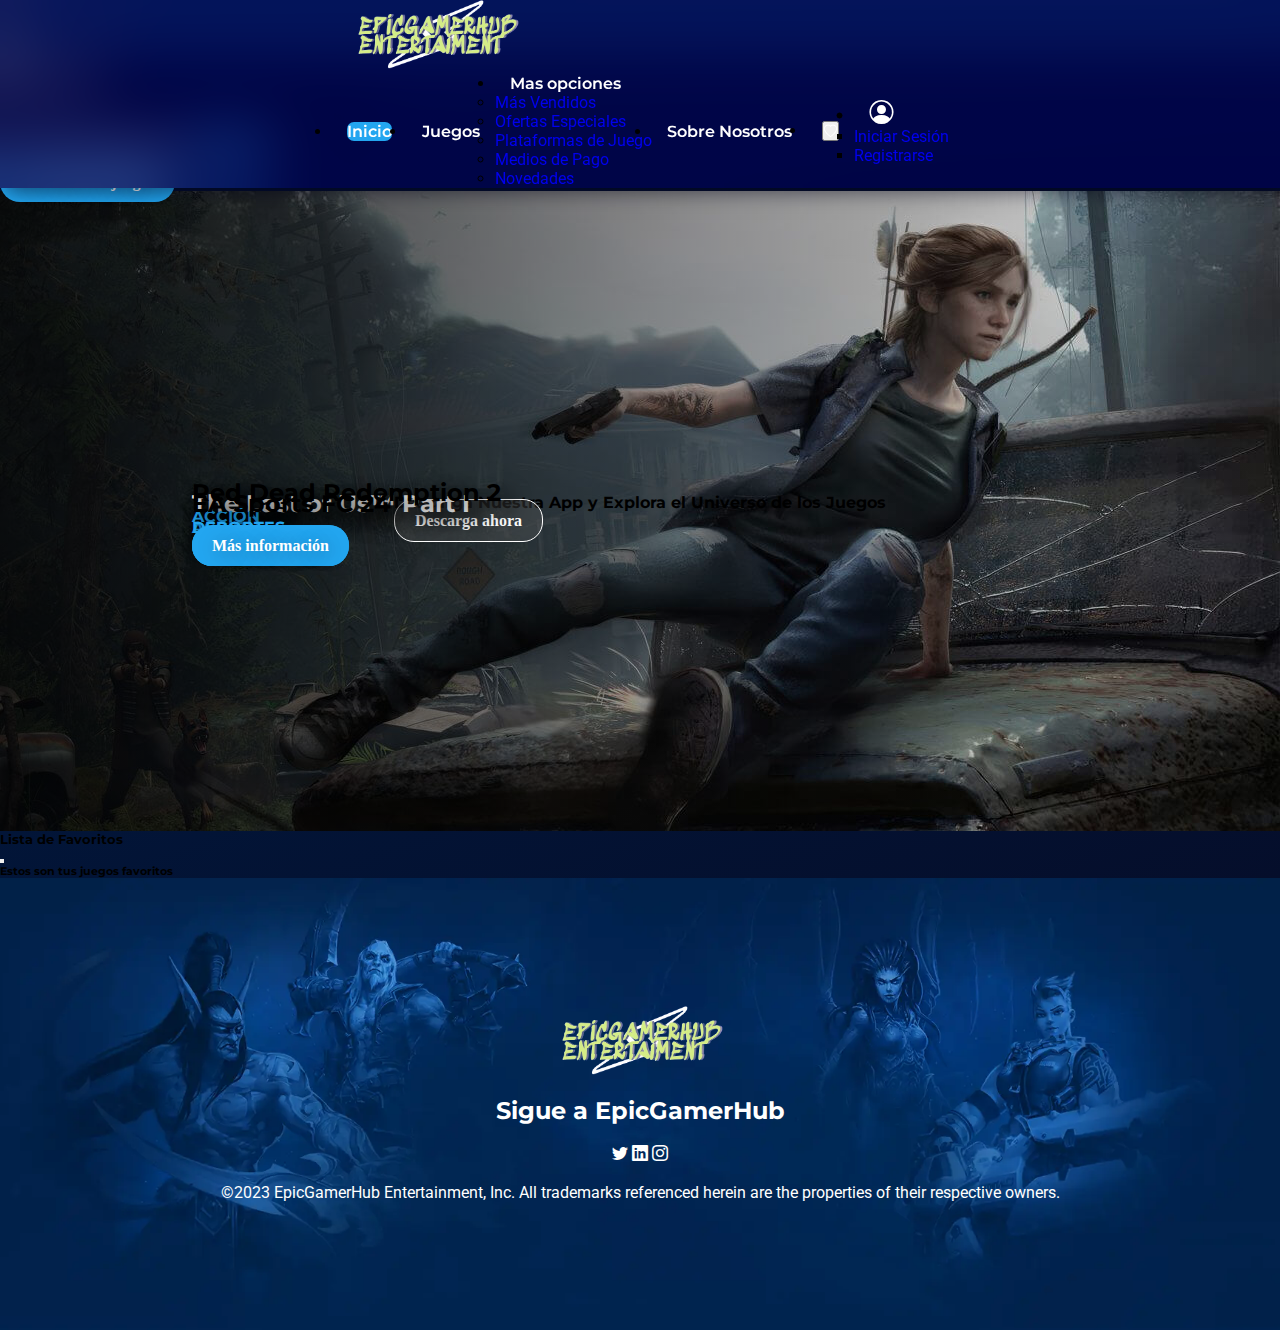
==== index.html @ aa376a95 "Merge pull request #20 from Agustin030s/listaFavoritos" ====
<!DOCTYPE html>
<html lang="es">
  <head>
    <meta charset="UTF-8" />
    <meta name="viewport" content="width=device-width, initial-scale=1.0" />
    <meta
      name="description"
      content="En nuestra web vas a encontrar los videos juegos más populares y a un precio totalmente accesible, te lo pensas perder!"
    />
    <meta
      name="keywords"
      content="Juegos, Ecommerce, Venta, Gaming, Gamers, HTML, CSS, Bootstrap, responsive, javascript, objetos"
    />
    <meta
      name="author"
      content="Cornejo Martin, Gonzales Enzo, Maza Sebastian, Mercado Juan"
    />
    <link
      rel="stylesheet"
      href="https://cdn.jsdelivr.net/npm/bootstrap-icons@1.11.2/font/bootstrap-icons.min.css"
    />
    <link
      href="https://cdn.jsdelivr.net/npm/bootstrap@5.3.2/dist/css/bootstrap.min.css"
      rel="stylesheet"
      integrity="sha384-T3c6CoIi6uLrA9TneNEoa7RxnatzjcDSCmG1MXxSR1GAsXEV/Dwwykc2MPK8M2HN"
      crossorigin="anonymous"
    />
    <link rel="stylesheet" href="./css/NavFooter.css">
    <link rel="stylesheet" href="./css/style.css" />
    <title>Pagina Principal</title>
  </head>
  <body>
    <header>
      <nav class="navbar navbar-expand-lg">
        <div class="container">
            <button class="navbar-toggler" type="button" data-bs-toggle="collapse" data-bs-target="#navbarSupportedContent" aria-controls="navbarSupportedContent" aria-expanded="false" aria-label="Toggle navigation">
                <span class="navbar-toggler-icon"></span>
            </button>
            <a class="navbar-brand mx-auto" href="../index.html">
                <img src="./img/logo.png" alt="Logo" class="logo d-inline-block align-text-top">
            </a>
            <div class="collapse navbar-collapse " id="navbarSupportedContent">
                <ul class="navbar-nav ms-auto mb-2 mb-lg-0">
                  <li class="nav-item">
                    <a class="nav-link active" href="./index.html">Inicio</a>
                </li>   
                    <li class="nav-item">
                        <a class="nav-link" href="./pages/juegos.html">Juegos</a>
                    </li>                    
                    <li class="nav-item dropdown">
                        <a class="nav-link dropdown-toggle" href="#" role="button" data-bs-toggle="dropdown" aria-expanded="false">
                            Mas opciones
                        </a>
                        <ul class="dropdown-menu dropdown-menu-start">
                            <li><a class="dropdown-item" href="./error404.html">Más Vendidos</a></li>
                            <li><a class="dropdown-item" href="./error404.html">Ofertas Especiales</a></li>
                            <li><a class="dropdown-item" href="./error404.html">Plataformas de Juego</a></li>
                            <li><a class="dropdown-item" href="./error404.html">Medios de Pago</a></li>
                            <li><a class="dropdown-item" href="./error404.html">Novedades</a></li>
                        </ul>
                    </li>
                    <li class="nav-item">
                      <a class="nav-link" href="./pages/nosotros.html">Sobre Nosotros</a>
                    </li>
                    <li class="nav-item">
                      <button class="nav-link" id="btnFavoritos"><i class="bi bi-heart"></i></button>
                    </li>
                    <li class="nav-item">
                      <ul class="navbar-nav">
                        <li class="nav-item dropdown ml-auto"> 
                            <a class="nav-link dropdown-toggle" href="#" role="button" data-bs-toggle="dropdown" aria-expanded="false">
                                <i class="bi bi-person-circle"></i>
                            </a>
                            <ul class="dropdown-menu dropdown-menu-start">
                                <li><a class="dropdown-item" href="./pages/login.html">Iniciar Sesión</a></li>
                                <li><a class="dropdown-item" href="./pages/registro.html">Registrarse</a></li>
                            </ul>
                        </li>
                      </ul>
                    </li>
                </ul>
            </div>
        </div>
    </nav>
    </header>
    
    <main class="bg-main">
      <!-- SECCION BANNER  -->
      <section>
        <!-- Carousel de juegos  -->
        <div id="carouselJuegos" class="carousel slide">
          <div class="carousel-indicators">
            <button
              type="button"
              data-bs-target="#carouselJuegos"
              data-bs-slide-to="0"
              class="active"
              aria-current="true"
              aria-label="Slide 1"
            ></button>
            <button
              type="button"
              data-bs-target="#carouselJuegos"
              data-bs-slide-to="1"
              aria-label="Slide 2"
            ></button>
            <button
              type="button"
              data-bs-target="#carouselJuegos"
              data-bs-slide-to="2"
              aria-label="Slide 3"
            ></button>
          </div>
          <div class="carousel-inner">
            <div class="carousel-item active">
              <img
                src="https://cdn2.unrealengine.com/egs-thelastofuspartidigitaldeluxeedition-naughtydogllc-editions-g1a-09-1920x1080-be92e6aa7cd2.jpg"
                class="d-block w-100 img-carousel img-fluid"
                alt="Imagen de juego"
              />
              <div class="carousel-info text-center text-md-start">
                <h2 class="text-light display-4 fw-bold">The Last of Us™ Part I</h2>
                <h4 class="fs-5 genero mb-5">Acción</h4>
                <a href="./pages/detalleJuego.html" class="btn-customized">Más información</a>
              </div>
            </div>
            <div class="carousel-item">
              <img
                src="https://cdn2.unrealengine.com/Diesel%2Fproductv2%2Fheather%2Fhome%2FEGS_RockstarGames_RedDeadRedemption2_G1A_04-1920x1080-3e2c5e1e843eac593d1957ea22ef5f128c34b995.jpg?h=720&quality=medium&resize=1&w=1280"
                class="d-block w-100 img-carousel"
                alt="Imagen del juego"
              />
              <div class="carousel-info text-center text-md-start">
                <h2 class="text-light display-4 fw-bold">Red Dead Redemption 2</h2>
                <h4 class="fs-5 genero mb-5">Acción</h4>
                <button href="./pages/detalleJuego.html" class="btn-customized">Más información</a>
              </div>
            </div>
            <div class="carousel-item">
              <img
                src="https://cdn2.unrealengine.com/egs-easportsfc24standardedition-eacanada-g1a-04-1920x1080-888c9f17f2e1.jpg"
                class="d-block w-100 img-carousel"
                alt="Imagen del juego"
              />
              <div class="carousel-info text-center text-md-start">
                <h2 class="text-light display-4 fw-bold">EA Sports FC 24</h2>
                <h4 class="fs-5 genero mb-5">Deportes</h4>
                <a href="./pages/detalleJuego.html" class="btn-customized">Más información</a>
              </div>
            </div>
          </div>
          <button
            class="carousel-control-prev"
            type="button"
            data-bs-target="#carouselJuegos"
            data-bs-slide="prev"
          >
            <span class="carousel-control-prev-icon" aria-hidden="true"></span>
            <span class="visually-hidden">Previous</span>
          </button>
          <button
            class="carousel-control-next"
            type="button"
            data-bs-target="#carouselJuegos"
            data-bs-slide="next"
          >
            <span class="carousel-control-next-icon" aria-hidden="true"></span>
            <span class="visually-hidden">Next</span>
          </button>
        </div>
      </section>

      <!-- SECCION JUEGOS  -->
      <section class="container my-5">
        <div class="row justify-content-between align-items-center mb-5 gap-3">
          <div class="col-md-12 col-lg-6">
            <h1 class="text-light fs-2 fw-bold text-center text-lg-start">JUEGOS DESTACADOS</h1>
          </div>
          <form id="buscarJuego" class="col-md-10 m-sm-auto m-lg-0 col-lg-5 d-flex">
            <input
              type="text"
              class="form-control"
              id="inputJuego"
              placeholder="Escriba el nombre del juego"
            />
            <button type="submit" class="btn-customized ms-2">Buscar</button>
          </form>
        </div>
        <div id="contenedorJuegos" class="row my-4 justify-content-center px-1 px-sm-0">
        </div>
        <div class="text-center">
          <a href="./pages/juegos.html" class="btn-customized fs-4">Ver todos los juegos</a>
        </div>
      </section>

      <!-- Seccion promocion -->
      <section class="my-5 promocion">
        <div class="container row">
          <div class="col-lg-6 text-center text-md-start">
            <h4 class="fs-1 fw-bold mb-5 text-light">Descarga Nuestra App y Explora el Universo de los Juegos</h4>
            <a href="./pages/error404.html" class="btn-customized-2 fs-3">Descarga ahora</a>
          </div>
        </div>
      </section>
    </main>

    <div class="offcanvas offcanvas-end bg-main text-light" tabindex="-1" id="offcanvasFavoritos" aria-labelledby="offcanvasFavoritosLabel">
      <div class="offcanvas-header">
        <h5 class="offcanvas-title" id="offcanvasFavoritosLabel">Lista de Favoritos</h5>
        <button type="button" class="btn-close btn-close-white" data-bs-dismiss="offcanvas" aria-label="Close"></button>
      </div>
      <div class="offcanvas-body">
        <h6>Estos son tus juegos favoritos</h6>
        
      </div>
    </div>

    <footer>
        <img src="./img/logo.png" alt="Logo" class="logo d-inline-block align-text-center">
        <h6>Sigue a EpicGamerHub</h6>
        <a href="#" class="fs-2 iconRedes"><i class="bi bi-twitter"></i></a>
        <a href="#" class="fs-2 iconRedes mx-3"><i class="bi bi-linkedin"></i></a>
        <a href="#" class="fs-2 iconRedes"><i class="bi bi-instagram"></i></a>
        <p>©2023 EpicGamerHub Entertainment, Inc. All trademarks referenced herein are the properties of their respective owners.</p>
    </footer>

    <script
      src="https://cdn.jsdelivr.net/npm/bootstrap@5.3.2/dist/js/bootstrap.bundle.min.js"
      integrity="sha384-C6RzsynM9kWDrMNeT87bh95OGNyZPhcTNXj1NW7RuBCsyN/o0jlpcV8Qyq46cDfL"
      crossorigin="anonymous"
    ></script>
    <script src="https://cdn.jsdelivr.net/npm/uuid@latest/dist/umd/uuidv4.min.js"></script>
    <script src="https://cdnjs.cloudflare.com/ajax/libs/crypto-js/4.2.0/crypto-js.min.js"></script>
    <script type="module" src="./js/favourites.js"></script>
    <script src="./js/app.js" type="module"></script>
    <script src="./js/masInformacion.js" type="module"></script>
  </body>
</html>
---- css/NavFooter.css ----
.body-navFooter{
    background-color: #1c1e26;
    
}

.navbar{
    background: linear-gradient(0deg, rgba(0,0,80,0.7),rgba(0,0,80,0.7));
    position: fixed;
    width: 100%;
    z-index: 1000;
    backdrop-filter: blur(30px);
    box-shadow: 5px 5px 18px rgba(0,0,20,0.5);
    display: flex;
    justify-content: center;
    align-items: center;
}
.navbar-brand {
    margin-right: auto; 
}

.navbar-nav {
    display: flex;
    align-items: center;
}

.navbar-nav .nav-link {
    color: white !important; 
    margin: 0 15px;
    font-family: 'Montserrat', sans-serif;
    font-weight: 600;
}

.navbar-nav .nav-link:hover {
    color: #0d6efd !important; 
}
.navbar-nav .nav-item.dropdown:hover .dropdown-menu {
    background-color: rgba(255, 255, 255, 0.9); 
}

.navbar-nav .nav-item.dropdown:hover .dropdown-menu a {
    color: black !important; 
}
.navbar-toggler {
    background-color: rgba(70, 130, 180, 0.5) !important;
    border: none;
    order: -1;
  }
  .navbar-toggler-icon {
    background-image: url("data:image/svg+xml,%3Csvg xmlns='http://www.w3.org/2000/svg' viewBox='0 0 30 30'%3E%3Cpath stroke='rgba(255, 255, 255)' stroke-linecap='round' stroke-miterlimit='10' stroke-width='2' d='M4 7h22M4 15h22M4 23h22'/%3E%3C/svg%3E") !important;
}
.navbar-nav .bi-person-circle {
    font-size: 1.5rem;
}


@media (max-width: 991.98px) {
    .navbar-collapse {
        text-align: left; 
    }

    .navbar-nav {
        width: 100%; 
    }

    .navbar-nav .nav-item {
        width: 100%; 
        text-align: left; 
        margin: 10px 0; 
    }

    .navbar-nav .nav-item a {
        display: block;
    }

    .navbar-collapse form {
        width: 100%; 
        text-align: left; 
        margin: 10px 0; 
    }
}

footer {
    background-image:url('../img/fondofooter.webp'); 
    background-size: cover;
    background-position: center;
    text-align: center;
    padding: 8em;
    color: white;
}

footer img {
    display: block;
    margin: 0 auto; 
    margin-bottom: 20px;
    
}

footer h6 {
    font-size: 1.5em;;
    color: white;
    margin-bottom: 20px;
}

footer p {
    margin-top: 20px; 
}

.logo{
    width: 200px;
    height: 70px;
    object-fit: cover;
}

@media (max-width: 768px) {
    footer {
        padding: 80px 5px; 
        background-size: cover;
    }
}
---- css/style.css ----
@import url('https://fonts.googleapis.com/css2?family=Montserrat:ital,wght@0,200;0,300;0,400;0,500;0,600;0,700;0,800;0,900;1,200;1,300;1,400;1,500;1,600;1,700&family=Roboto:ital,wght@0,100;0,300;0,400;0,500;0,700;0,900;1,300;1,400;1,500;1,700&display=swap');

* {
    margin: 0;
    padding: 0;
    box-sizing: border-box;
}

body {
    display: flex;
    flex-direction: column;
    min-height: 100vh;
    overflow-x: hidden;
}

main {
    flex-grow: 1;
}

h1,
h2,
h3,
h4,
h5,
h6,
button {
    font-family: 'Montserrat', sans-serif;
}

p,
tr,
li {
    font-family: 'Roboto', sans-serif;
}

textarea {
    resize: none;
}
/*Estilos pagina registro */

.bg-register{
    background-image: linear-gradient(to right, #023683, #063297, #1c2553, #1c1c63, #644ae7);
    background-size: cover;
    height: 100vh;

    position: relative;
    z-index: 2;
}

.bg-register::after{
    content: "";
    background-image: url(../img/1366_2000.jpg);
    height: 100vh;
    width: 100%;

    position: absolute;
    opacity: .2;

    z-index: 1;
}

.btnRegistrar{
    background-color: #23A6F0;
    color: white;
    font-weight: bold;
}

form{
    z-index: 999;
}

index{
    z-index: 999;
}

a {
    text-decoration: none;
}

/* Pagina principal  */
.bg-main {
    background-color: #001f54;
    background-image: linear-gradient(160deg, #021538 0%, #050e2b 100%);
}

.img-carousel {
    height: 80vh;
    max-height: 50rem;
    object-fit: cover;
    object-position: top;
}

.carousel-info {
    position: absolute;
    top: 58%;
    left: 50%;
    transform: translate(-50%, -50%);
    width: 70%;
    text-shadow: 10px 10px 20px #000;
}

.btn-customized {
    background: #23A6F0;
    padding: 12px 20px;
    border-radius: 20px;
    color: #fff;
    border: none;
    font-weight: 700;
    text-shadow: 3px 3px 20px rgba(0, 0, 0, 0.4);
    transition: .3s;
}

.btn-customized:hover {
    filter: brightness(1.2);
}

#buscarJuego {
    height: 42px;
}

.card-customized {
    background: rgba(0, 0, 0, 0.3);
}

.genero {
    color: #23A6F0;
    font-weight: 700;
    text-transform: uppercase;
}

.price {
    font-weight: 700;
    color: #fff;
}

.img-card-container {
    height: 340px;
    overflow: hidden;
}

.img-card-container img {
    width: 100%;
    height: 100%;
    object-fit: cover;
    transition: .7s;
}

.img-card-container img:hover {
    transform: scale(1.2);
}

.promocion {
    background: linear-gradient(to right, rgba(0, 0, 0, 0.8), transparent), url("../img/img-promo.jpg") no-repeat;
    background-position: 70% 0%;
    background-size: cover;
    height: 75vh;
    max-height: 40rem;
    display: flex;
    justify-content: center;
    align-items: center;
    box-shadow: 10px 0 30px 6px rgba(3, 3, 36, 0.5);
}

.btn-customized-2 {
    background: rgba(100, 100, 100, 0.3);
    padding: 12px 20px;
    border-radius: 20px;
    color: #fff;
    border: 1px solid #fff;
    font-weight: 700;
    transition: .3s;
}

.btn-customized-2:hover {
    filter: brightness(1.8);
}

.tituloAdministracion{
    background-image: url('../img/gettyimages-1342037882-612x612.jpg');
    padding: 50px;
    filter: brightness(1.5);
}

.bg-card{
    background: transparent;
    color: #fff;
    text-align: center;
    border: 1px solid rgb(133, 94, 21);
}

.iconRedes{
    color:white;
}

.iconRedes:hover{
    color: black;
}

/* ESTILOS - PAGINA DETALLES  */
.text-gray{
    color: #ccc;
}

.box-shadow-customized{
    box-shadow: 10px 0 30px 6px rgba(3, 3, 36,0.6);
}

.bg-gradient-customized{
    background: linear-gradient(0deg, rgba(0,0,0,0.2),rgba(0,0,0,0.2));
}

.img-portada{
    width: 100%;
    height: 100%;
    object-fit: cover;
    border-radius: 7px;
}


/*containerComentario*/
#reseñas{
    display: flex;
    flex-direction: column;
}

.containerComentario{
    border: 1px solid white;
    text-align: center;
    padding: 50px;
}

.containerIcons{
    width: 10%;
    display: flex;
    justify-content: space-between;
}

.pDislikes{
    cursor: pointer;
}

.pDislikes:hover{
    color: #23A6F0;
}

.parrafoPrincipal{
    color:white;
    text-align: center;
}

#positivos{
    text-decoration: underline;
    margin-right: 5px;
    font-size: 20px;
}

#negativos{
    text-decoration: underline;
    margin-left: 5px;
    font-size: 20px;
}

#promedio{
    margin-right: 5px;
    margin-left: 5px;
    font-size: 20px;
}

.btn-customize-3 {
    background: #23A6F0;
    padding: 5px 20px;
    border-radius: 5px;
    color: #fff;
    border: none;
    font-weight: bold;
    text-shadow: 3px 3px 20px rgba(0, 0, 0, 0.4);
    transition: .3s;

    margin-top: 5px;
}

.active{
    background-color: #23A6F0;
    color: white;
    border-radius: 7px;
}

.btn-close{
    color: #fff;
}



/*  ESTILOS - PAGINA TODOS LOS JUEGOS  */
.container-title{
    display: flex;
    justify-content: center;
    align-items: flex-end;
    height: 50vh;
    max-height: 38rem;
    padding-bottom: 40px;
    background: linear-gradient(to bottom, transparent, rgba(0,0,0,0.9))
    ,url(../img/fondo-juegos.jpg) no-repeat;
    background-position: 50% 20% ;
    background-size: cover;
}

.btn-genero{
    width: 100%;
}

.simplificarTexto{
    max-width: 150px;
}
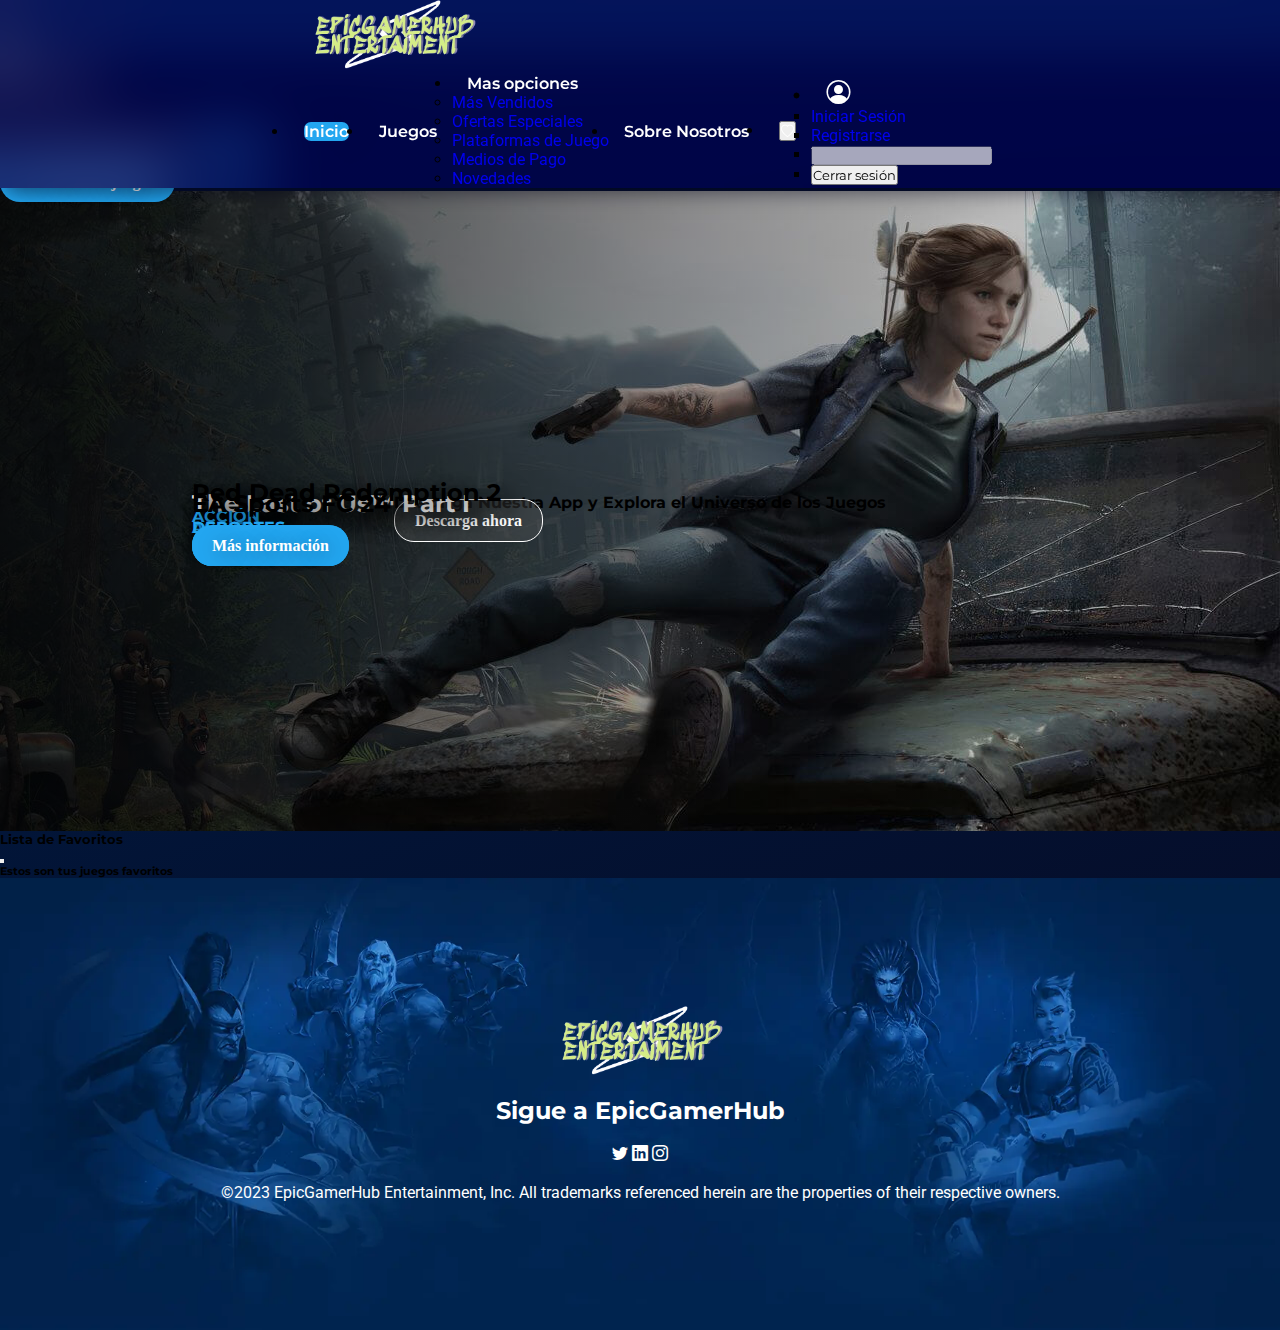
==== commit d73b4e74: "se agregaron las ventanitas de sweet alert para el login" ====
--- a/index.html
+++ b/index.html
@@ -74,6 +74,10 @@
                             <ul class="dropdown-menu dropdown-menu-start">
                                 <li><a class="dropdown-item" href="./pages/login.html">Iniciar Sesión</a></li>
                                 <li><a class="dropdown-item" href="./pages/registro.html">Registrarse</a></li>
+                                <li><input type="text" disabled class="dropdown-item"></li>
+                                <li>
+                                  <button class="dropdown-item text-dark">Cerrar sesión</button>
+                                </li>
                             </ul>
                         </li>
                       </ul>
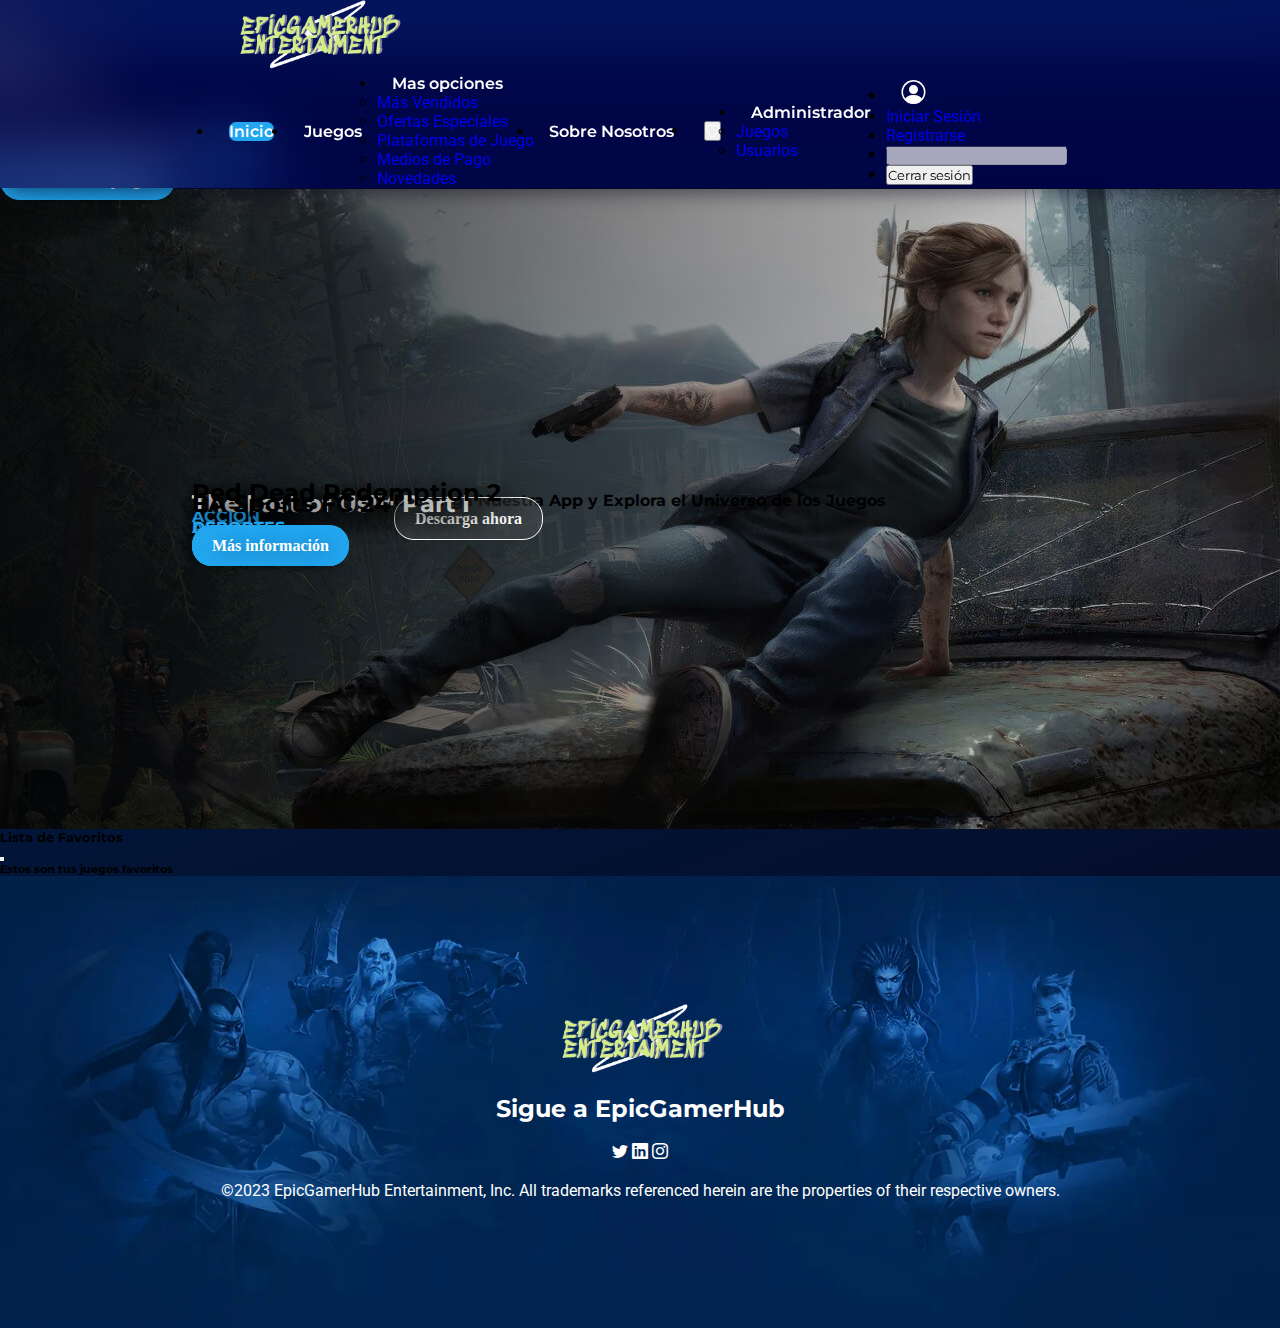
==== commit c51f552b: "Finalizada la función para buscar un juego por texto en la página principal" ====
--- a/index.html
+++ b/index.html
@@ -59,11 +59,28 @@
                             <li><a class="dropdown-item" href="./error404.html">Novedades</a></li>
                         </ul>
                     </li>
-                    <li class="nav-item">
+                    <li class="nav-item ocultarAdmin">
                       <a class="nav-link" href="./pages/nosotros.html">Sobre Nosotros</a>
                     </li>
-                    <li class="nav-item">
+                    <li class="nav-item ocultarAdmin">
                       <button class="nav-link" id="btnFavoritos"><i class="bi bi-heart"></i></button>
+                    </li>
+                    <li class="nav-item dropdown d-none" id="opcionesAdmin">
+                      <a class="nav-link dropdown-toggle"
+                      href="#"
+                      role="button"
+                      data-bs-toggle="dropdown"
+                      aria-expanded="false"
+                        >Administrador</a
+                      >
+                      <ul class="dropdown-menu dropdown-menu-start">
+                        <li>
+                          <a class="dropdown-item" href="./pages/administrador.html">Juegos</a>
+                        </li>
+                        <li>
+                          <a class="dropdown-item" href="./pages/adminUsuarios.html">Usuarios</a>
+                        </li>
+                      </ul>
                     </li>
                     <li class="nav-item">
                       <ul class="navbar-nav">
@@ -71,12 +88,12 @@
                             <a class="nav-link dropdown-toggle" href="#" role="button" data-bs-toggle="dropdown" aria-expanded="false">
                                 <i class="bi bi-person-circle"></i>
                             </a>
-                            <ul class="dropdown-menu dropdown-menu-start">
+                            <ul class="dropdown-menu dropdown-menu-start" id="opcionesUser">
                                 <li><a class="dropdown-item" href="./pages/login.html">Iniciar Sesión</a></li>
                                 <li><a class="dropdown-item" href="./pages/registro.html">Registrarse</a></li>
-                                <li><input type="text" disabled class="dropdown-item"></li>
-                                <li>
-                                  <button class="dropdown-item text-dark">Cerrar sesión</button>
+                                <li class="d-none"><input type="text" disabled class="dropdown-item"></li>
+                                <li class="d-none">
+                                  <button class="dropdown-item text-dark" id="btnCerrarSesion">Cerrar sesión</button>
                                 </li>
                             </ul>
                         </li>
@@ -180,12 +197,14 @@
           <div class="col-md-12 col-lg-6">
             <h1 class="text-light fs-2 fw-bold text-center text-lg-start">JUEGOS DESTACADOS</h1>
           </div>
-          <form id="buscarJuego" class="col-md-10 m-sm-auto m-lg-0 col-lg-5 d-flex">
+          <form id="searchGames" class="col-md-10 m-sm-auto m-lg-0 col-lg-5 d-flex">
             <input
               type="text"
               class="form-control"
-              id="inputJuego"
+              id="inputGames"
               placeholder="Escriba el nombre del juego"
+              minlength="2"
+              maxlength="80"
             />
             <button type="submit" class="btn-customized ms-2">Buscar</button>
           </form>
@@ -236,7 +255,8 @@
     <script src="https://cdn.jsdelivr.net/npm/uuid@latest/dist/umd/uuidv4.min.js"></script>
     <script src="https://cdnjs.cloudflare.com/ajax/libs/crypto-js/4.2.0/crypto-js.min.js"></script>
     <script type="module" src="./js/favourites.js"></script>
+    <script type="module" src="./js/sessionManager.js"></script>
+    <script src="./js/masInformacion.js" type="module"></script>
     <script src="./js/app.js" type="module"></script>
-    <script src="./js/masInformacion.js" type="module"></script>
   </body>
 </html>
--- a/css/style.css
+++ b/css/style.css
@@ -129,8 +129,9 @@
 }
 
 .price {
-    font-weight: 700;
-    color: #fff;
+    font-weight: 500;
+    color: #fff;
+    font-family: 'Montserrat',sans-serif;
 }
 
 .img-card-container {
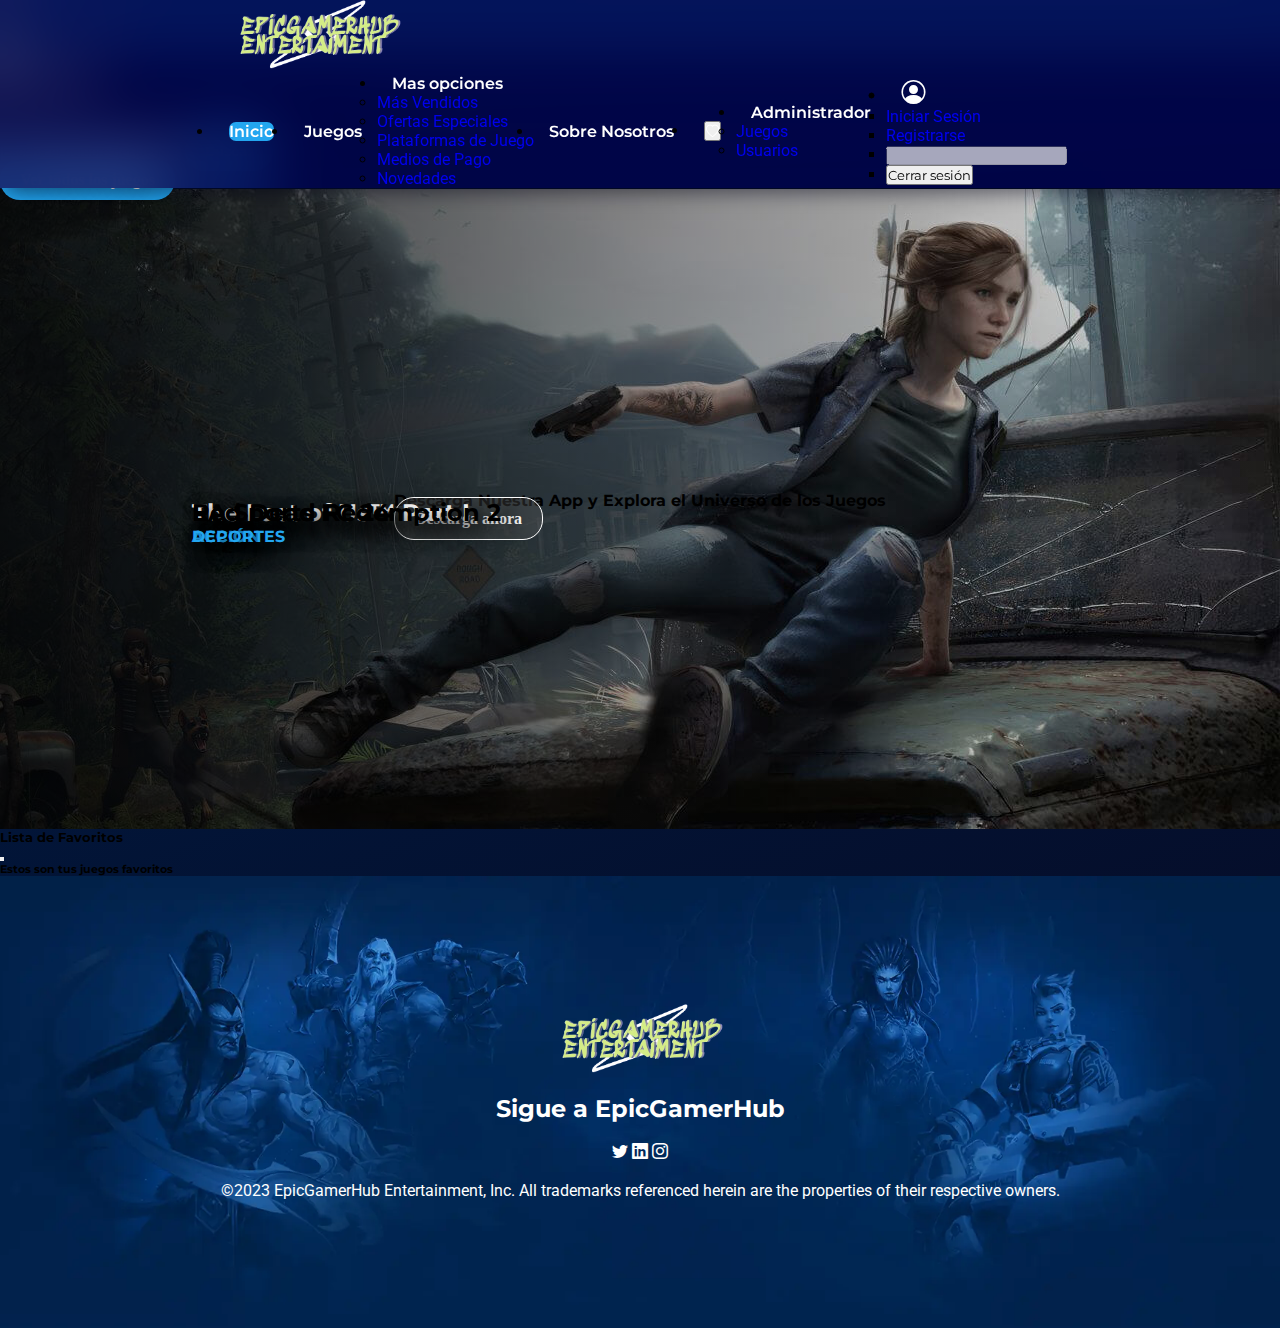
==== commit 69774575: "Hice una funcion para ir a detalles de los juegos maquetados en el carousel de la pagina principal" ====
--- a/index.html
+++ b/index.html
@@ -52,11 +52,11 @@
                             Mas opciones
                         </a>
                         <ul class="dropdown-menu dropdown-menu-start">
-                            <li><a class="dropdown-item" href="./error404.html">Más Vendidos</a></li>
-                            <li><a class="dropdown-item" href="./error404.html">Ofertas Especiales</a></li>
-                            <li><a class="dropdown-item" href="./error404.html">Plataformas de Juego</a></li>
-                            <li><a class="dropdown-item" href="./error404.html">Medios de Pago</a></li>
-                            <li><a class="dropdown-item" href="./error404.html">Novedades</a></li>
+                            <li><a class="dropdown-item" href="./pages/error404.html">Más Vendidos</a></li>
+                            <li><a class="dropdown-item" href="./pages/error404.html">Ofertas Especiales</a></li>
+                            <li><a class="dropdown-item" href="./pages/error404.html">Plataformas de Juego</a></li>
+                            <li><a class="dropdown-item" href="./pages/error404.html">Medios de Pago</a></li>
+                            <li><a class="dropdown-item" href="./pages/error404.html">Novedades</a></li>
                         </ul>
                     </li>
                     <li class="nav-item ocultarAdmin">
@@ -140,9 +140,10 @@
                 alt="Imagen de juego"
               />
               <div class="carousel-info text-center text-md-start">
-                <h2 class="text-light display-4 fw-bold">The Last of Us™ Part I</h2>
-                <h4 class="fs-5 genero mb-5">Acción</h4>
-                <a href="./pages/detalleJuego.html" class="btn-customized">Más información</a>
+                <h2 class="titleGame text-light display-4 fw-bold">The Last of Us™ Part I</h2>
+                <h4 class="fs-5 genero">Acción</h4>
+                <div class="btn-container mt-4">
+                </div>
               </div>
             </div>
             <div class="carousel-item">
@@ -152,9 +153,10 @@
                 alt="Imagen del juego"
               />
               <div class="carousel-info text-center text-md-start">
-                <h2 class="text-light display-4 fw-bold">Red Dead Redemption 2</h2>
-                <h4 class="fs-5 genero mb-5">Acción</h4>
-                <button href="./pages/detalleJuego.html" class="btn-customized">Más información</a>
+                <h2 class="titleGame text-light display-4 fw-bold">Red Dead Redemption 2</h2>
+                <h4 class="fs-5 genero">Acción</h4>
+                <div class="btn-container mt-4">      
+                </div>
               </div>
             </div>
             <div class="carousel-item">
@@ -164,9 +166,10 @@
                 alt="Imagen del juego"
               />
               <div class="carousel-info text-center text-md-start">
-                <h2 class="text-light display-4 fw-bold">EA Sports FC 24</h2>
-                <h4 class="fs-5 genero mb-5">Deportes</h4>
-                <a href="./pages/detalleJuego.html" class="btn-customized">Más información</a>
+                <h2 class="titleGame text-light display-4 fw-bold">EA Sports FC 24</h2>
+                <h4 class="fs-5 genero">Deportes</h4>
+                <div class="btn-container mt-4">
+                </div>
               </div>
             </div>
           </div>
@@ -203,13 +206,12 @@
               class="form-control"
               id="inputGames"
               placeholder="Escriba el nombre del juego"
-              minlength="2"
               maxlength="80"
             />
             <button type="submit" class="btn-customized ms-2">Buscar</button>
           </form>
         </div>
-        <div id="contenedorJuegos" class="row my-4 justify-content-center px-1 px-sm-0">
+        <div id="gamesContainer" class="row my-4 justify-content-center px-1 px-sm-0">
         </div>
         <div class="text-center">
           <a href="./pages/juegos.html" class="btn-customized fs-4">Ver todos los juegos</a>
--- a/css/style.css
+++ b/css/style.css
@@ -129,7 +129,7 @@
 }
 
 .price {
-    font-weight: 500;
+    font-weight: 600;
     color: #fff;
     font-family: 'Montserrat',sans-serif;
 }
@@ -182,11 +182,19 @@
     filter: brightness(1.5);
 }
 
+.text-justify{
+    text-align: justify;
+}
+
+.titIntegrantes{
+    color: #23A6F0;
+}
+
 .bg-card{
     background: transparent;
     color: #fff;
     text-align: center;
-    border: 1px solid rgb(133, 94, 21);
+    border: 1px solid #23A6F0;
 }
 
 .iconRedes{
@@ -207,14 +215,26 @@
 }
 
 .bg-gradient-customized{
-    background: linear-gradient(0deg, rgba(0,0,0,0.2),rgba(0,0,0,0.2));
+    background: linear-gradient(0deg, rgba(0,0,0,0.3),rgba(0,0,0,0.3));
+}
+
+.img-portada-container {
+    width: 24rem;
+    height: 30rem;
+    overflow: hidden;
 }
 
 .img-portada{
     width: 100%;
     height: 100%;
     object-fit: cover;
-    border-radius: 7px;
+    border-radius: 5px;
+    transition: filter .3s;
+    
+}
+
+.img-portada:hover{
+    filter: brightness(1.15);
 }
 
 
@@ -225,9 +245,19 @@
 }
 
 .containerComentario{
-    border: 1px solid white;
-    text-align: center;
-    padding: 50px;
+    background: linear-gradient(0deg, rgba(0,0,30,0.3), rgba(10,10,70,0.4));
+    border: 1px solid #777;
+    box-shadow: 2px 2px 20px rgba(0,0,0,0.4);
+    padding: 16px;
+    border-radius: 15px;
+    margin-bottom: 30px;
+}
+
+.containerComentario .pComentario{
+    font-size: 19px;
+    color: #ccc;
+    word-wrap: break-word;
+    font-style: italic;
 }
 
 .containerIcons{
@@ -236,12 +266,12 @@
     justify-content: space-between;
 }
 
+.text-montserrat{
+    font-family: 'Montserrat',sans-serif;
+}
+
 .pDislikes{
     cursor: pointer;
-}
-
-.pDislikes:hover{
-    color: #23A6F0;
 }
 
 .parrafoPrincipal{
@@ -267,17 +297,14 @@
     font-size: 20px;
 }
 
-.btn-customize-3 {
-    background: #23A6F0;
-    padding: 5px 20px;
-    border-radius: 5px;
-    color: #fff;
-    border: none;
-    font-weight: bold;
-    text-shadow: 3px 3px 20px rgba(0, 0, 0, 0.4);
-    transition: .3s;
-
-    margin-top: 5px;
+#textoReseña{
+    margin: 20px 0;
+    background: transparent;
+    border: 1px solid #888;
+}
+
+#textoReseña::placeholder{
+    color: #ccc;
 }
 
 .active{
@@ -288,6 +315,13 @@
 
 .btn-close{
     color: #fff;
+}
+
+#btnLike{
+    border-radius: 45%;
+}
+#btnDislike{
+    border-radius: 45%;
 }
 
 
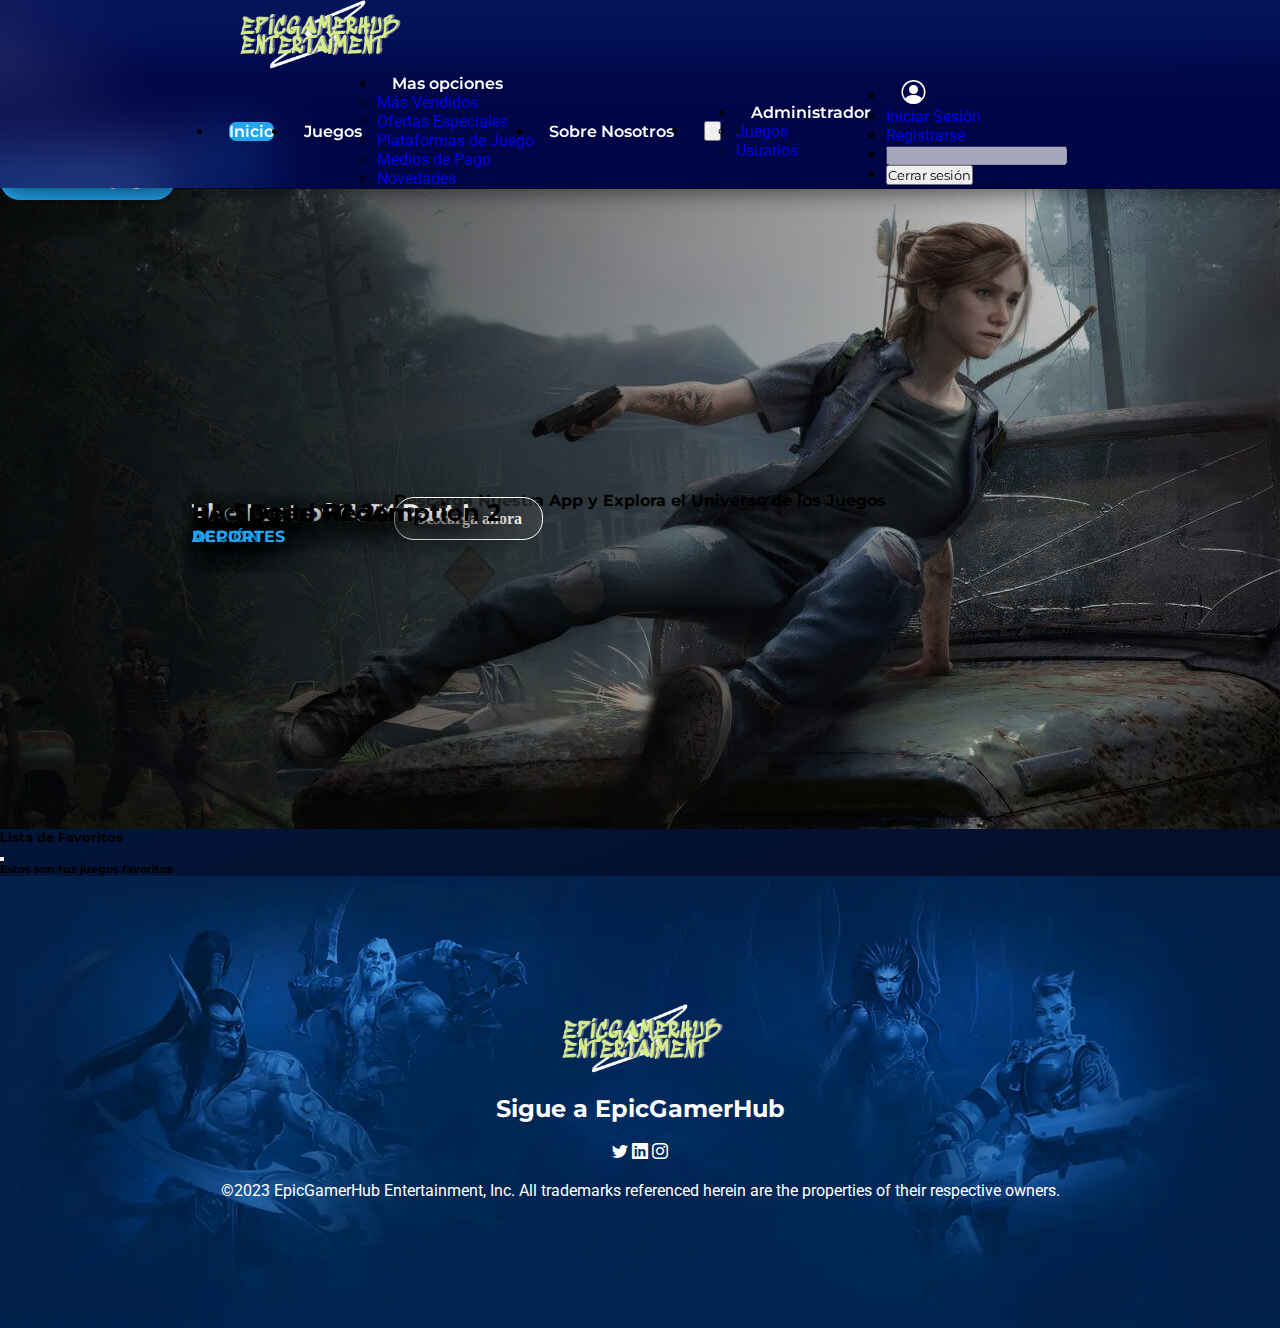
==== commit 13e1bf21: "Le cambie el titulo de la pagina principal" ====
--- a/index.html
+++ b/index.html
@@ -27,7 +27,7 @@
     />
     <link rel="stylesheet" href="./css/NavFooter.css">
     <link rel="stylesheet" href="./css/style.css" />
-    <title>Pagina Principal</title>
+    <title>EpicGamerHub Entertainment</title>
   </head>
   <body>
     <header>
@@ -243,9 +243,9 @@
     <footer>
         <img src="./img/logo.png" alt="Logo" class="logo d-inline-block align-text-center">
         <h6>Sigue a EpicGamerHub</h6>
-        <a href="#" class="fs-2 iconRedes"><i class="bi bi-twitter"></i></a>
-        <a href="#" class="fs-2 iconRedes mx-3"><i class="bi bi-linkedin"></i></a>
-        <a href="#" class="fs-2 iconRedes"><i class="bi bi-instagram"></i></a>
+        <a href="./pages/error404.html" class="fs-2 iconRedes"><i class="bi bi-twitter"></i></a>
+        <a href="./pages/error404.html" class="fs-2 iconRedes mx-3"><i class="bi bi-linkedin"></i></a>
+        <a href="./pages/error404.html" class="fs-2 iconRedes"><i class="bi bi-instagram"></i></a>
         <p>©2023 EpicGamerHub Entertainment, Inc. All trademarks referenced herein are the properties of their respective owners.</p>
     </footer>
 
--- a/css/NavFooter.css
+++ b/css/NavFooter.css
@@ -9,7 +9,7 @@
     width: 100%;
     z-index: 1000;
     backdrop-filter: blur(30px);
-    box-shadow: 5px 5px 18px rgba(0,0,20,0.5);
+    box-shadow: 5px 5px 20px rgba(0,0,10,0.5);
     display: flex;
     justify-content: center;
     align-items: center;
--- a/css/style.css
+++ b/css/style.css
@@ -41,7 +41,7 @@
 .bg-register{
     background-image: linear-gradient(to right, #023683, #063297, #1c2553, #1c1c63, #644ae7);
     background-size: cover;
-    height: 100vh;
+    height: 120vh;
 
     position: relative;
     z-index: 2;
@@ -50,7 +50,7 @@
 .bg-register::after{
     content: "";
     background-image: url(../img/1366_2000.jpg);
-    height: 100vh;
+    min-height: 120vh;
     width: 100%;
 
     position: absolute;
@@ -76,6 +76,11 @@
 a {
     text-decoration: none;
 }
+
+.mt-6{
+    margin-top: 100px;
+}
+
 
 /* Pagina principal  */
 .bg-main {
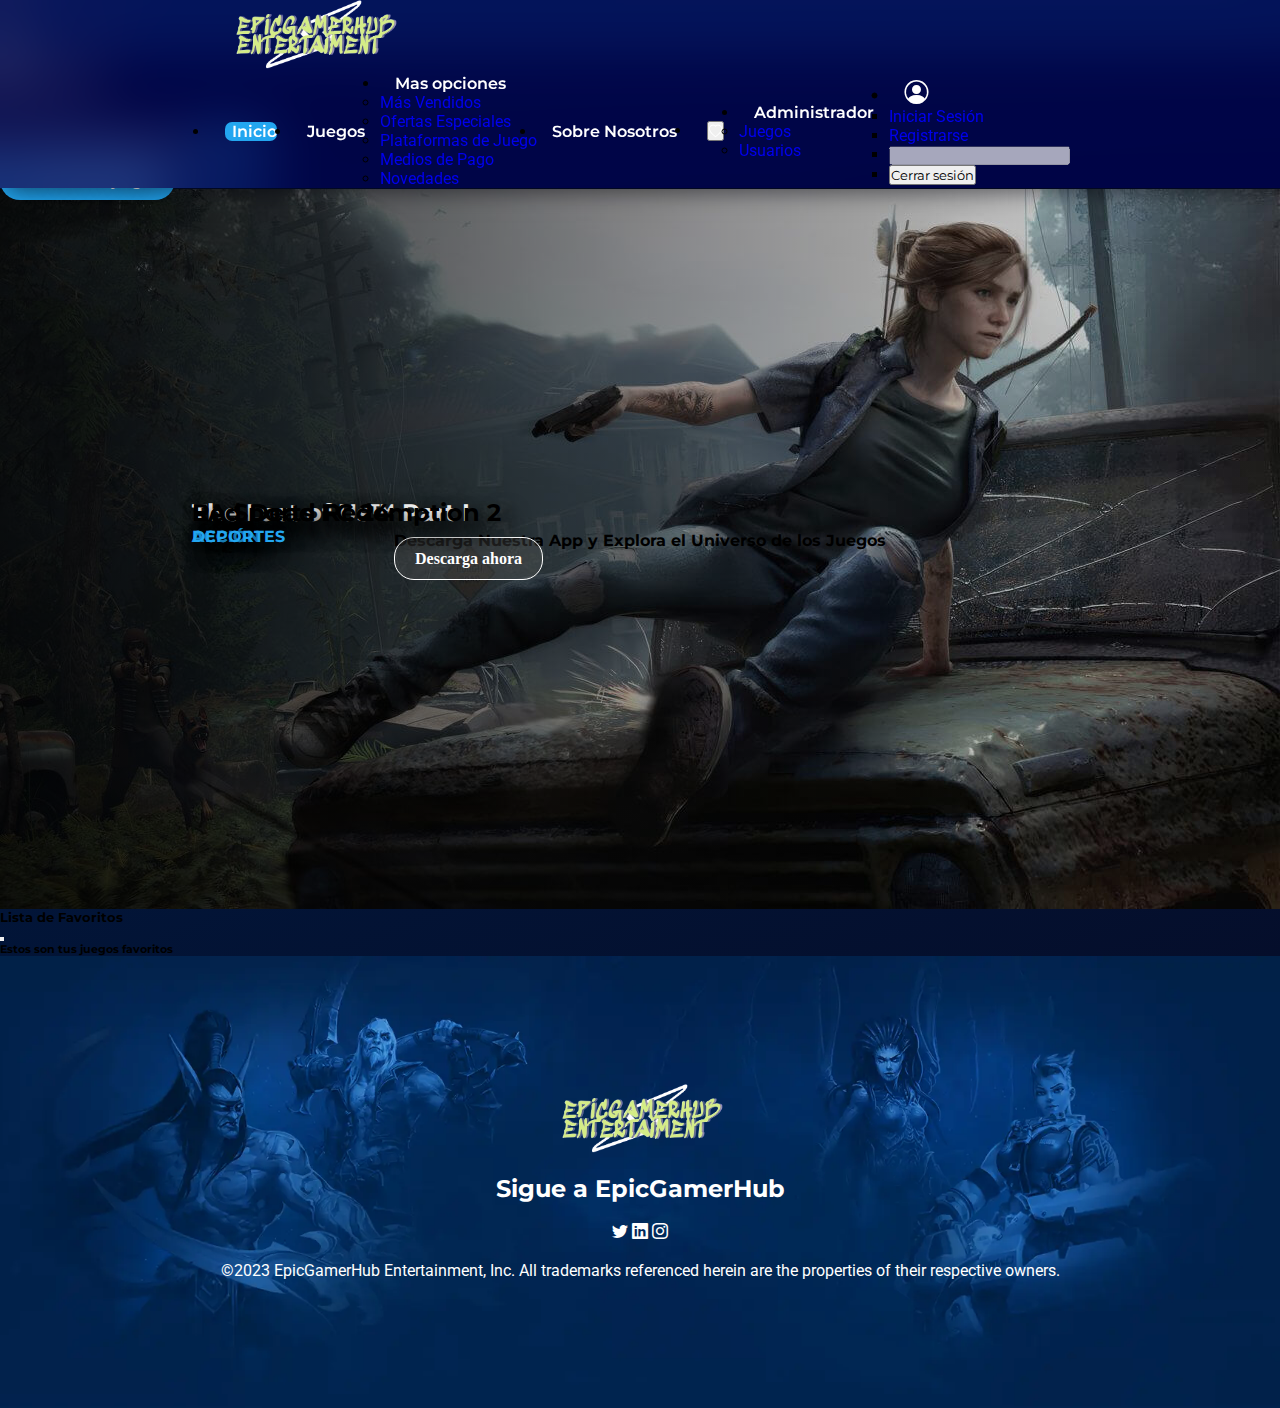
==== commit 7959aca4: "Solucione el problema de que cuando borrabas un juego de la lista de favoritos, se borraba del local" ====
--- a/index.html
+++ b/index.html
@@ -218,8 +218,8 @@
         </div>
       </section>
 
-      <!-- Seccion promocion -->
-      <section class="my-5 promocion">
+      <!-- Seccion publicidad -->
+      <section class="my-5 publicidad">
         <div class="container row">
           <div class="col-lg-6 text-center text-md-start">
             <h4 class="fs-1 fw-bold mb-5 text-light">Descarga Nuestra App y Explora el Universo de los Juegos</h4>
@@ -236,7 +236,9 @@
       </div>
       <div class="offcanvas-body">
         <h6>Estos son tus juegos favoritos</h6>
-        
+        <div class="listaFavoritos-container">
+          
+        </div>
       </div>
     </div>
 
--- a/css/NavFooter.css
+++ b/css/NavFooter.css
@@ -28,6 +28,10 @@
     margin: 0 15px;
     font-family: 'Montserrat', sans-serif;
     font-weight: 600;
+}
+
+.navbar-nav .nav-link.active{
+    padding-left: 7px;
 }
 
 .navbar-nav .nav-link:hover {
--- a/css/style.css
+++ b/css/style.css
@@ -36,6 +36,17 @@
 textarea {
     resize: none;
 }
+
+.img-favoritos-container{
+    height: 120px;
+}
+
+.img-favoritos{
+    object-fit: cover;
+    height: 100%;
+    width: 100%;
+}
+
 /*Estilos pagina registro */
 
 .bg-register{
@@ -155,12 +166,12 @@
     transform: scale(1.2);
 }
 
-.promocion {
+.publicidad {
     background: linear-gradient(to right, rgba(0, 0, 0, 0.8), transparent), url("../img/img-promo.jpg") no-repeat;
     background-position: 70% 0%;
     background-size: cover;
-    height: 75vh;
-    max-height: 40rem;
+    height: 80vh;
+    max-height: 50rem;
     display: flex;
     justify-content: center;
     align-items: center;
@@ -213,10 +224,6 @@
 /* ESTILOS - PAGINA DETALLES  */
 .text-gray{
     color: #ccc;
-}
-
-.box-shadow-customized{
-    box-shadow: 10px 0 30px 6px rgba(3, 3, 36,0.6);
 }
 
 .bg-gradient-customized{
